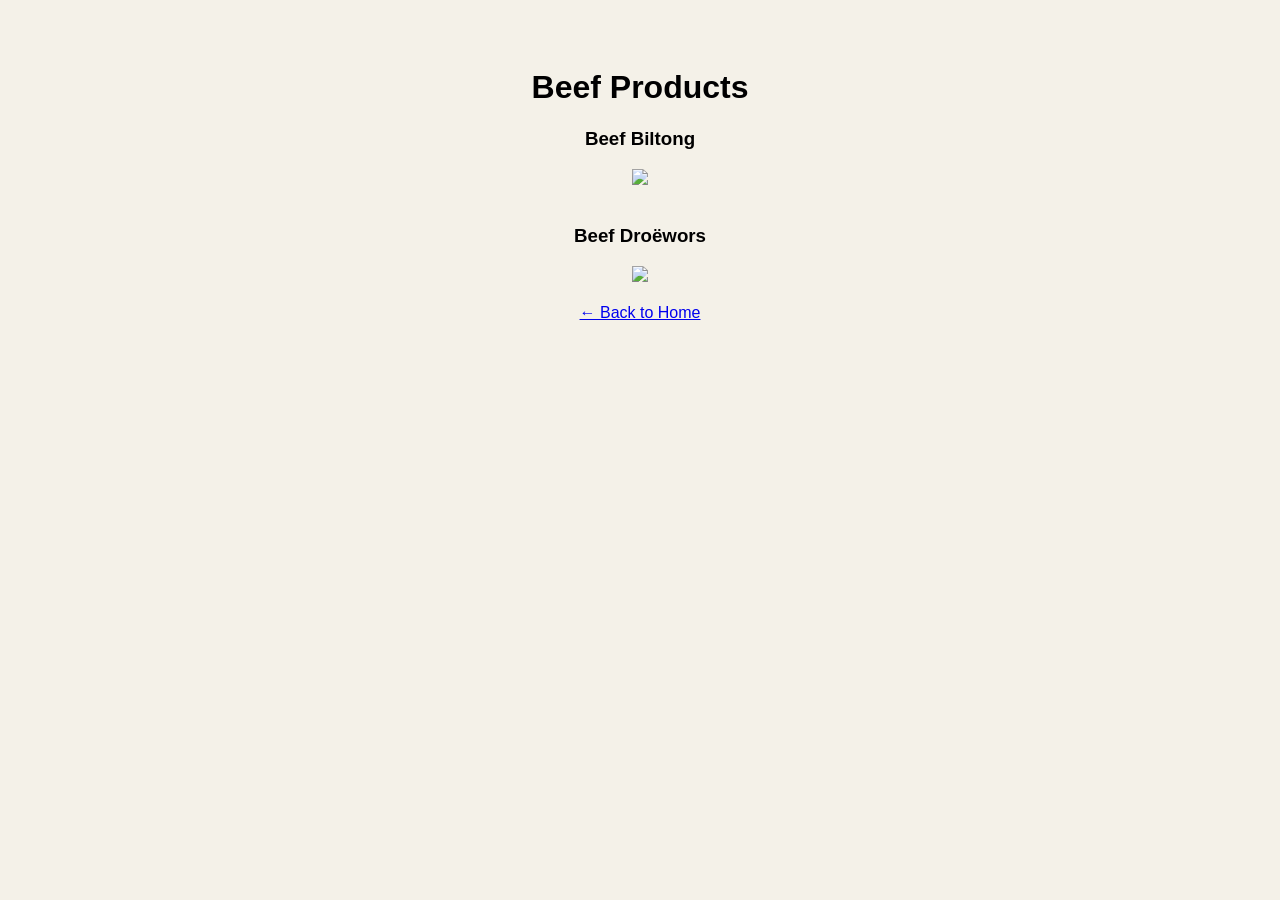
==== beef.html @ 5727fc60 "Create beef.html" ====
<!DOCTYPE html>
<html>
<head>
    <title>Beef Products - Excellent Venison</title>
    <meta charset="UTF-8">
    <meta name="viewport" content="width=device-width, initial-scale=1.0">
</head>
<body style="font-family: Arial; background:#f4f1e8; text-align:center; padding:40px;">

<h1>Beef Products</h1>

<div style="max-width:900px; margin:auto;">

    <h3>Beef Biltong</h3>
    <img src="https://via.placeholder.com/400x250"><br><br>

    <h3>Beef Droëwors</h3>
    <img src="https://via.placeholder.com/400x250"><br><br>

</div>

<a href="index.html">← Back to Home</a>

</body>
</html>
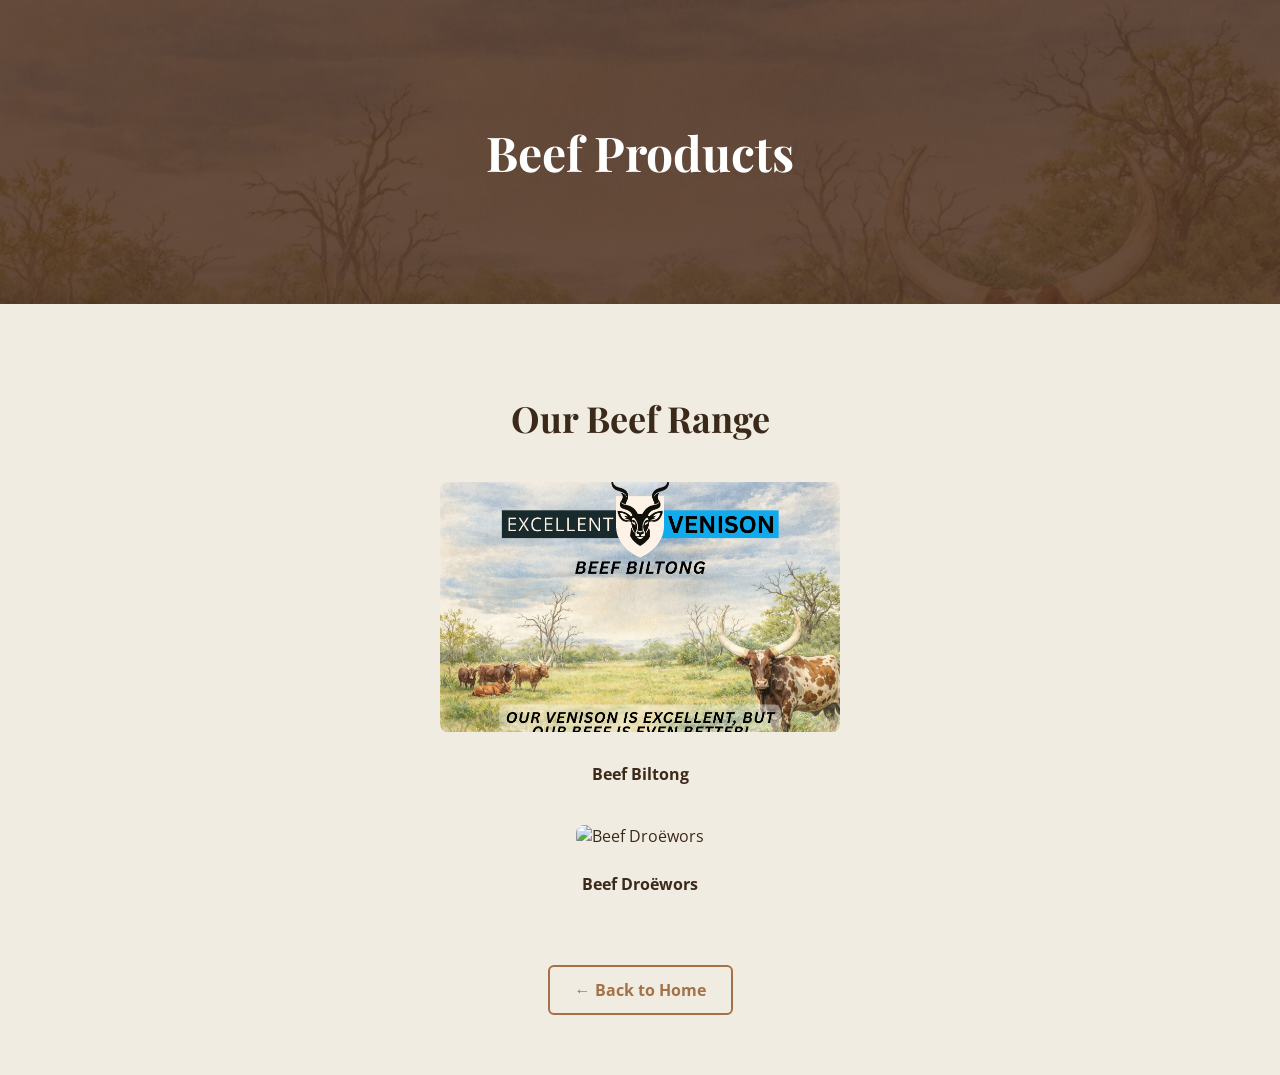
==== commit 313c075b: "Update beef.html" ====
--- a/beef.html
+++ b/beef.html
@@ -4,22 +4,97 @@
     <title>Beef Products - Excellent Venison</title>
     <meta charset="UTF-8">
     <meta name="viewport" content="width=device-width, initial-scale=1.0">
+    <style>
+        @import url('https://fonts.googleapis.com/css2?family=Playfair+Display:wght@500;700&family=Open+Sans:wght@400;600&display=swap');
+
+        body {
+            margin: 0;
+            font-family: 'Open Sans', sans-serif;
+            background-color: #f1ece2;
+            color: #3b2a1a;
+        }
+
+        header {
+            background: 
+                linear-gradient(rgba(75,46,30,0.85), rgba(75,46,30,0.85)),
+                url('Excellent Venison Images/BeefBackground.png') no-repeat center center;
+            background-size: cover;
+            color: white;
+            padding: 120px 20px;
+            text-align: center;
+        }
+
+        header h1 {
+            font-family: 'Playfair Display', serif;
+            margin: 0;
+            font-size: 48px;
+        }
+
+        .container {
+            max-width: 1100px;
+            margin: auto;
+            padding: 60px 20px;
+            text-align: center;
+        }
+
+        .product {
+            margin-bottom: 40px;
+        }
+
+        .product img {
+            width: 100%;
+            max-width: 400px;
+            height: 250px;
+            object-fit: cover;
+            border-radius: 8px;
+            margin-bottom: 10px;
+        }
+
+        h2 {
+            font-family: 'Playfair Display', serif;
+            font-size: 36px;
+            margin-bottom: 40px;
+        }
+
+        a.back-btn {
+            text-decoration: none;
+            color: #a47148;
+            font-weight: bold;
+            display: inline-block;
+            margin-top: 30px;
+            padding: 12px 25px;
+            border: 2px solid #a47148;
+            border-radius: 6px;
+            transition: 0.3s;
+        }
+
+        a.back-btn:hover {
+            background-color: #a47148;
+            color: white;
+        }
+    </style>
 </head>
-<body style="font-family: Arial; background:#f4f1e8; text-align:center; padding:40px;">
+<body>
 
-<h1>Beef Products</h1>
+<header>
+    <h1>Beef Products</h1>
+</header>
 
-<div style="max-width:900px; margin:auto;">
+<div class="container">
+    <h2>Our Beef Range</h2>
 
-    <h3>Beef Biltong</h3>
-    <img src="https://via.placeholder.com/400x250"><br><br>
+    <div class="product">
+        <img src="Excellent Venison Images/BeefBiltong.png" alt="Beef Biltong">
+        <p><strong>Beef Biltong</strong></p>
+    </div>
 
-    <h3>Beef Droëwors</h3>
-    <img src="https://via.placeholder.com/400x250"><br><br>
+    <div class="product">
+        <img src="https://via.placeholder.com/400x250" alt="Beef Droëwors">
+        <p><strong>Beef Droëwors</strong></p>
+    </div>
 
+    <a href="index.html" class="back-btn">← Back to Home</a>
 </div>
-
-<a href="index.html">← Back to Home</a>
 
 </body>
 </html>
